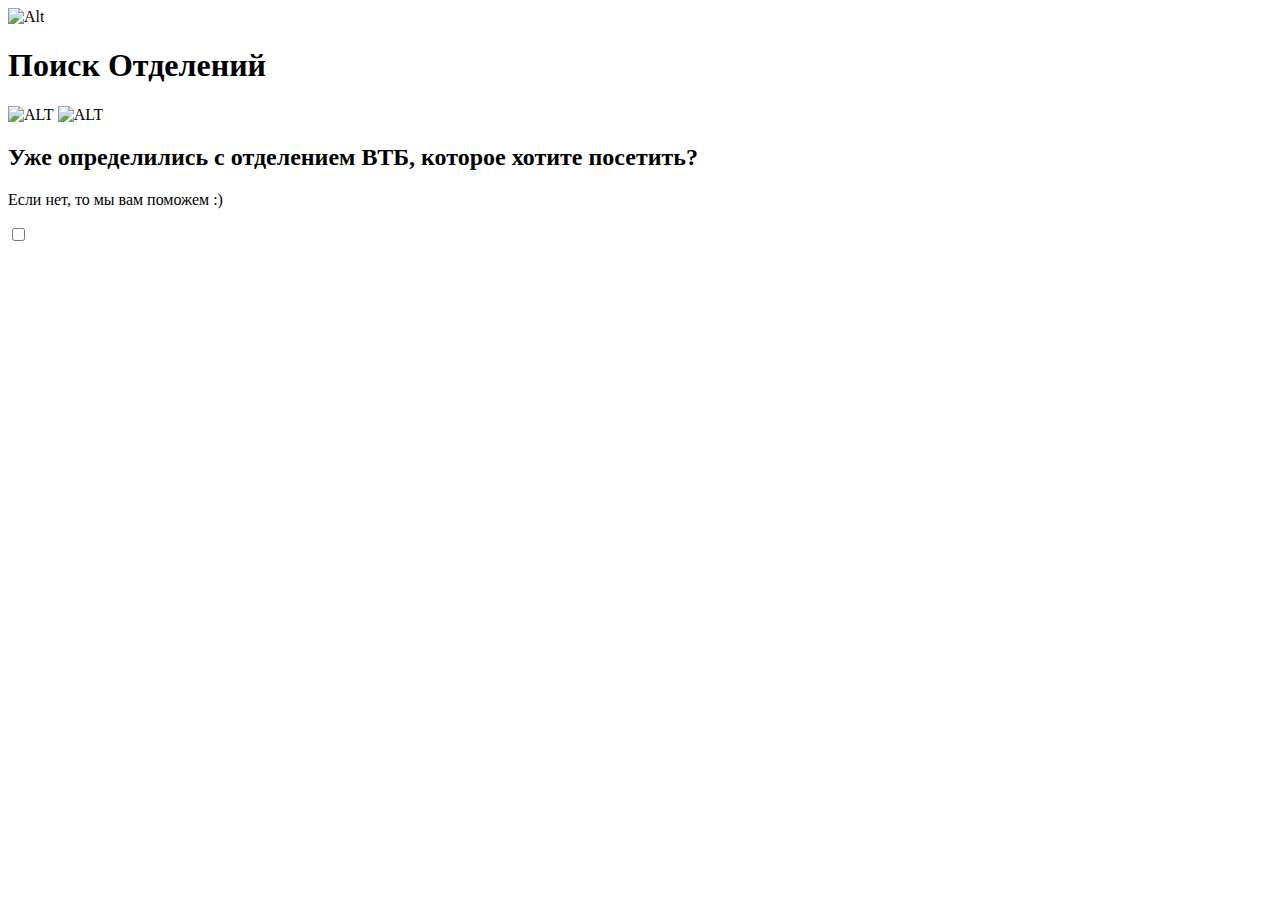
==== index.html @ 4bd2df37 "new version" ====
<!DOCTYPE html>
<html lang="en">
<head>
    <meta charset="UTF-8">
    <meta name="viewport" content="width=device-width, initial-scale=1.0">
    <title>Document</title>

    <script src="libs/gsap/gsap.min.js" defer></script>
    <script src="libs/gsap/ScrollTrigger.min.js" defer></script>
    <script src="libs/gsap/ScrollSmoother.min.js" defer></script>

    <link rel="stylesheet" href="css/main.css">
    <script src="jss/app.js" defer></script>

</head>
<body>

    <div class="wrapper">
        <div class="content">

            <header class="hero-section">
				<img data-speed=".6" class="hero" src="img/phone.png" alt="Alt" >
				<div class="container">
                    <h1 class="main-title">Поиск Отделений</h1>
					<div data-speed=".75" class="main-header">
					</div>
				</div>
			</header>
        
            <div class="portfolio">
                <div class="container">
                    <main class="gallery">

                        <div data-speed=".9" class="gallery_left">
        
                            <img class= "gallery__item" src="img/pinvtb.png" alt="ALT">
                            <img class= "gallery__item" src="img/map_example.jpeg" alt="ALT">
        
                        </div>
                        <div class="gallery_right">
        
                            <div data-speed=".1" class="text-block gallery__item"></div>
                            <h2 class="text-block__h">Уже определились с отделением ВТБ, которое хотите посетить?</h2>
        
                            <p class="text-block__p">Если нет, то мы вам поможем :)</p>
                        <div class="switch">
                            <input type="checkbox">
                        </div>
                        
                        </div>
        
        
                    </main>
                </div>
            </div>       
        </div>
    </div>
</body>
</html>
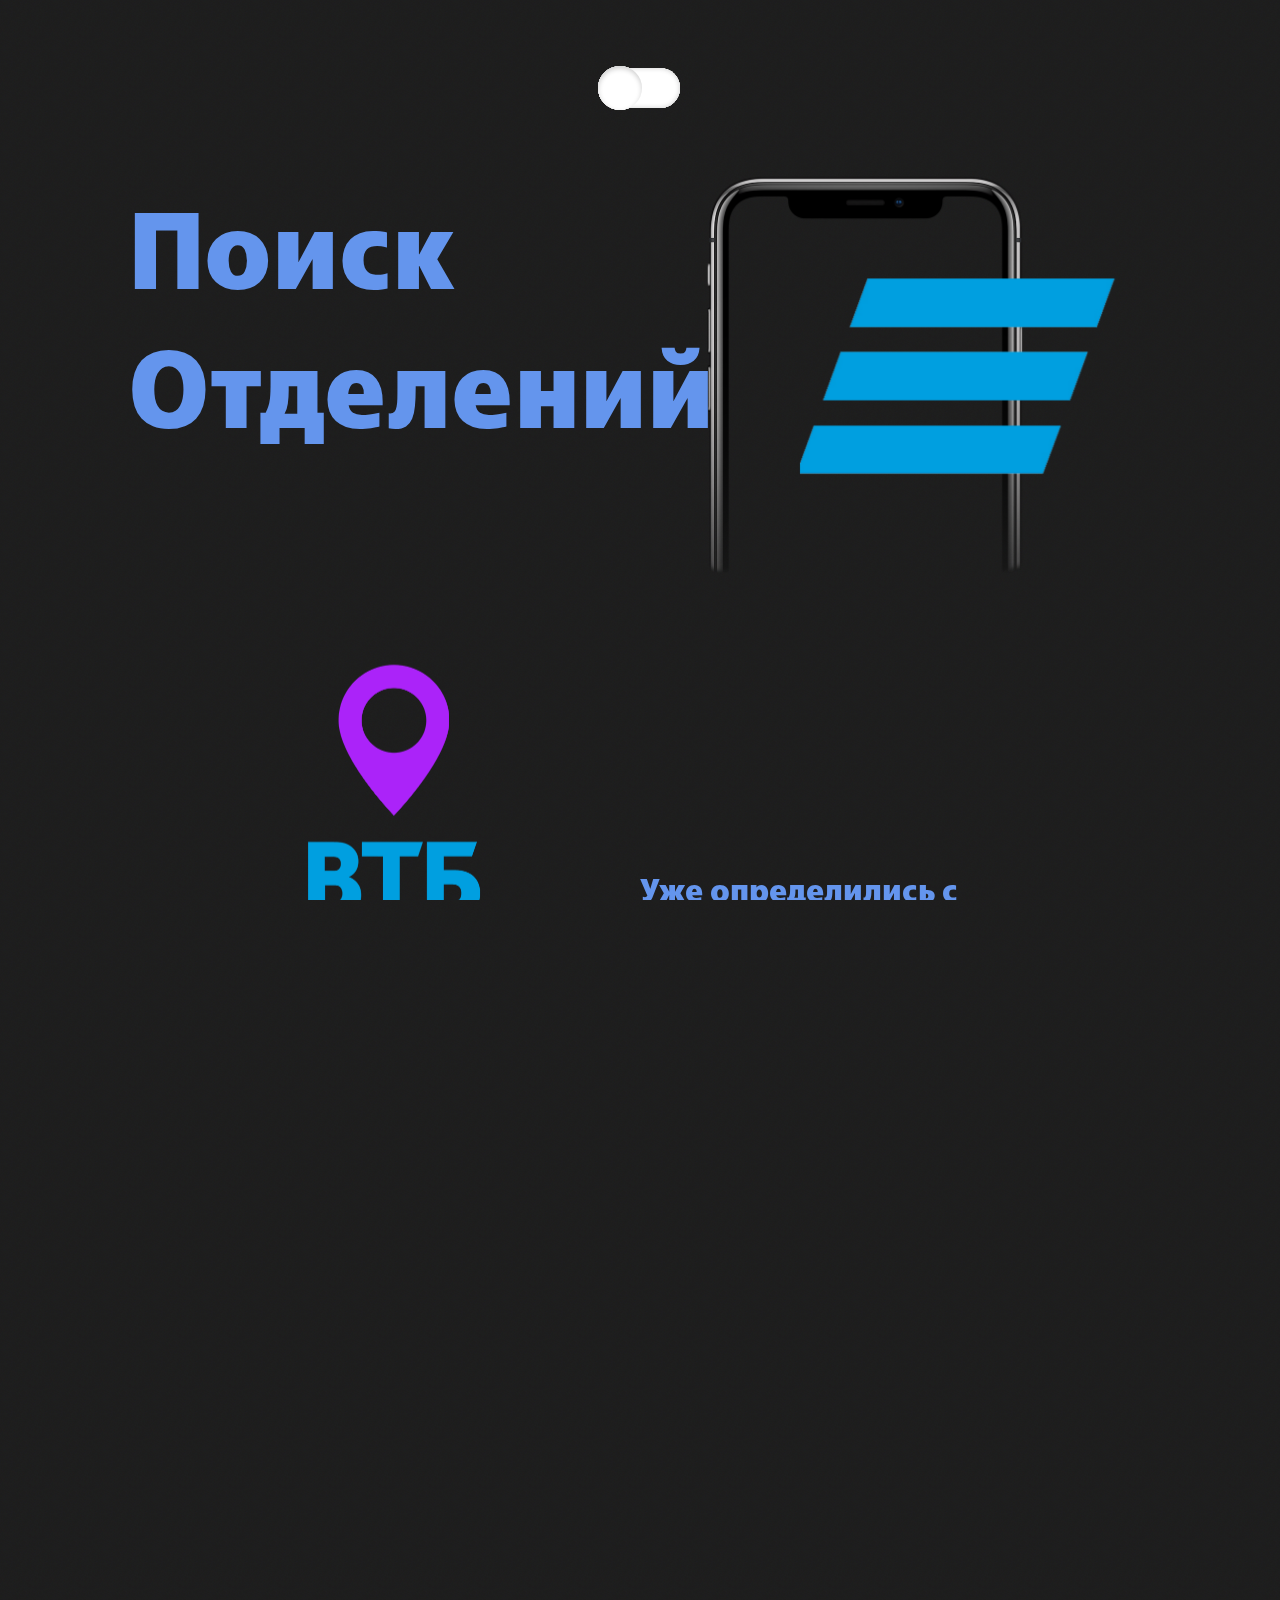
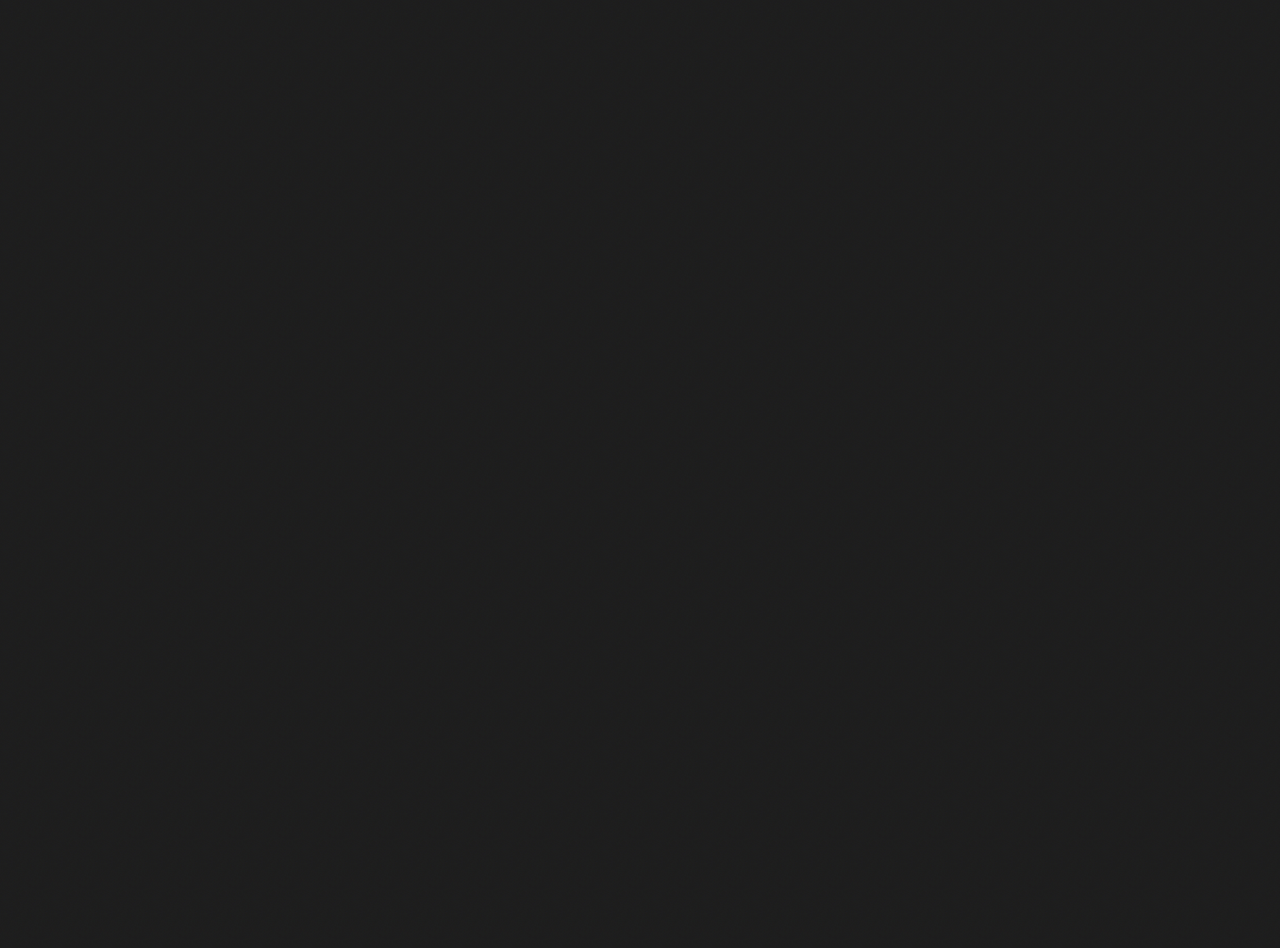
==== commit 4cb4498a: "Add files via upload" ====
--- a/index.html
+++ b/index.html
@@ -40,20 +40,121 @@
                         <div class="gallery_right">
         
                             <div data-speed=".1" class="text-block gallery__item"></div>
-                            <h2 class="text-block__h">Уже определились с отделением ВТБ, которое хотите посетить?</h2>
-        
+                            <h2 class="text-block__h">Уже определились с отделением ВТБ, которое хотите посетить?</h2>        
                             <p class="text-block__p">Если нет, то мы вам поможем :)</p>
-                        <div class="switch">
-                            <input type="checkbox">
+                            <button id="steer" style="position: absolute; left: 60%; top: 1300px;" class="accordion">Помоги мне найти отделение</button>
+                            <div class="panel">
+                                <script>
+                                var acc = document.getElementsByClassName("accordion");
+                                var i;
+                                for (i = 0; i < acc.length; i++) {
+                                    acc[i].addEventListener("click", function() {
+                                    this.classList.toggle("active");
+                                    var panel = this.nextElementSibling;
+                                    if (panel.style.display === "block") {
+                                    panel.style.display = "none";
+                                    } else {
+                                    panel.style.display = "block";
+                                    }
+                                    });
+                                }
+                             </script>
+                                <table class="table" border="1">
+                                <p align="center" style="font-family: 'VTB'">
+                                    Чтобы ваш визит был комфортным, давайте учтём ваши пожелания: </p>
+                                <tr>
+                                    <td>Я - физлицо</td>
+                                    <td>  
+                                        <label class="switch">
+                                            <input type="checkbox">
+                                            <span class="slider round"></span>
+                                          </label>            
+                                    </td>
+                                </tr>
+                                <tr>
+                                    <td>Я - юрлицо</td>
+                                    <td>
+                                        <label class="switch">
+                                            <input type="checkbox">
+                                            <span class="slider round"></span>
+                                          </label>                    
+                                    </td>
+                                </tr>
+                                    <td>Хочу отправить почту</td>
+                                    <td>
+                                        <label class="switch">
+                                            <input type="checkbox">
+                                            <span class="slider round"></span>
+                                          </label> 
+                                    </td>
+                                </tr>
+                                <tr>
+                                    <td>Мне сложно перемещаться</td>
+                                    <td>                        
+                                        <label class="switch">
+                                            <input type="checkbox">
+                                            <span class="slider round"></span>
+                                          </label> 
+                                    </td>
+                                </tr>
+                                <tr>
+                                    <td>Хотелось бы снять денег</td>
+                                    <td>
+                                        <label class="switch">
+                                            <input type="checkbox">
+                                            <span class="slider round"></span>
+                                          </label> 
+                                    </td>
+                                </tr>
+                                <tr>
+                                    <td>Хотелось бы получить страховку</td>
+                                    <td>
+                                        <label class="switch">
+                                            <input type="checkbox">
+                                            <span class="slider round"></span>
+                                          </label> 
+                                    </td>
+                                </tr>
+                                <tr>
+                                    <td>Поближе к метро</td>
+                                    <td>                        
+                                        <label class="switch">
+                                            <input type="checkbox">
+                                            <span class="slider round"></span>
+                                          </label> 
+                                    </td>
+                                </tr>
+                                <tr>
+                                    <td>Круглосуточное отделение банка</td>
+                                    <td>                        
+                                        <label class="switch">
+                                            <input type="checkbox">
+                                            <span class="slider round"></span>
+                                          </label> 
+                                    </td>
+                                </tr>
+
+                            </div>
                         </div>
-                        
-                        </div>
-        
-        
                     </main>
                 </div>
             </div>       
         </div>
     </div>
+    <script>
+        var acc = document.getElementsByClassName("accordion");
+        var i;
+        for (i = 0; i < acc.length; i++) {
+          acc[i].addEventListener("click", function() {
+            this.classList.toggle("active");
+            var panel = this.nextElementSibling;
+            if (panel.style.maxHeight) {
+              panel.style.maxHeight = null;
+            } else {
+              panel.style.maxHeight = panel.scrollHeight + "px";
+            } 
+          });
+        }
+    </script>
 </body>
 </html>--- a/css/main.css
+++ b/css/main.css
@@ -0,0 +1,304 @@
+* {
+    margin: 0;
+    padding: 0;
+    box-sizing: border-box;
+}
+
+:root{
+    --index: calc(1vw + 1vh);
+    --color-header: #ffffff;
+    --color-text #ffffff;
+    --gallery-gap: calc(var(--index)*10)
+}
+
+@font-face {
+    font-family: VTB;
+    font-weight: bold;
+    src: url(../fonts/VTBGroupUI-Bold.ttf);
+}
+@font-face {
+    font-family: VTB;
+    font-weight: normal;
+    src: url(../fonts/VTBGroupUI-Medium.ttf);
+}
+@font-face {
+    font-family: VTB;
+    font-weight: normal;
+    src: url(../fonts/VTBGroupUI-Regular.ttf);
+}
+
+h1,h2,h3,h4,h5,h6{
+    font-family: VTB;
+}
+
+body{
+    background-image: url(../img/bg.jpg);
+    background-size: 50px;
+    color: cornflowerblue;
+    font-family: VTB;
+    overflow-x: hidden;
+}
+
+.hero{
+    width: calc(var(--index) *25);
+    position: absolute;
+    left: 50vw;
+    top: 10vh;
+    
+}
+
+main-header{
+    height: auto;
+}
+
+.container{
+    padding: 0 10vw;
+}
+.main-title{
+    font-size: calc(var(--index)*5);
+    margin-top: auto;
+    position: fixed;
+    width: min-content;
+    top: 20vh;
+    
+    
+}
+
+.gallery{
+    display: flex;
+    padding: calc(var(--index)*30)0;
+
+}
+
+.gallery > * {
+    flex: 1;
+    display: flex;
+    align-items: center;
+    flex-direction: column;
+}
+
+
+.gallery__item{
+    max-width: calc(var(--index)*21);
+    margin-bottom: var(--gallery-gap);
+}
+
+.gallery__left .gallery__item{
+    margin-top: calc(var(--gallery-gap)*1);
+}
+
+.gallery__right .gallery__item{
+    margin: 0;
+    margin-top: calc(var(--gallery-gap)*1);
+}
+
+.gallery__right .text-block__p{
+    overflow:auto
+
+}
+
+.text-block{
+    color: var(--color-text);
+    position: relative;
+}
+
+.text-block__h{
+    font-size: 2rem;
+    line-height: 2.4rem;
+    color: cornflowerblue;
+    margin-bottom: 1.5rem;
+}
+
+.text-block__p{
+    line-height: 1.75;
+    margin: 0;
+    overflow:auto
+}
+
+.switch{
+    position: absolute;
+    left: 50vw;
+    top: 10vh;
+    transform: translate(-50%, -50%);
+    left: 50vw;
+    top: 10vh;
+    
+}
+
+input[type="checkbox"]{
+    position: relative;
+    width: 80px;
+    height: 40px;
+    -webkit-appearance: none ;
+    outline: none;
+    background: #ffffff;
+    border-radius: 20px;
+    transition: .5s;
+    box-shadow: inset 0 0 5px rgba(0,0,0,.2);
+}
+
+input:checked[type="checkbox"]{
+    background: cornflowerblue;
+}
+
+input[type="checkbox"]:before{
+    content: '';
+    position: absolute;
+    width: 40px;
+    height: 40px;
+    border-radius: 20px;
+    top: 0;
+    left: 0;
+    background: #ffffff;
+    transition: .5s;
+    transform: scale(1.1);
+    box-shadow: inset 0 2px 5px rgba(0,0,0,.2);
+}
+
+input:checked[type="checkbox"]:before {
+    left: 40px;
+}
+
+.table {
+	width: 30%;
+	border: none;
+	margin-bottom: 20px;
+	border-collapse: separate;
+}
+.table thead th {
+	font-weight: bold;
+	text-align: left;
+	border: none;
+	padding: 10px 15px;
+	background: #EDEDED;
+	font-size: 14px;
+	border-top: 1px solid #ddd;
+}
+.table tr th:first-child, .table tr td:first-child {
+	border-left: 1px solid #ddd;
+}
+.table tr th:last-child, .table tr td:last-child {
+	border-right: 1px solid #ddd;
+}
+.table thead tr th:first-child {
+	border-radius: 20px 0 0 0;
+}
+.table thead tr th:last-child {
+	border-radius: 0 20px 0 0;
+}
+.table tbody td {
+	text-align: left;
+	border: none;
+	padding: 10px 15px;
+	font-size: 14px;
+	vertical-align: top;
+}
+.table tbody tr:nth-child(even) {
+	background: #F8F8F8;
+}
+.table tbody tr:last-child td{
+	border-bottom: 1px solid #ddd;
+}
+.table tbody tr:last-child td:first-child {
+	border-radius: 0 0 0 20px;
+}
+.table tbody tr:last-child td:last-child {
+	border-radius: 0 0 20px 0;
+}
+
+.accordion {
+    background-color: #eee;
+    color: #444;
+    cursor: pointer;
+    padding: 18px;
+    width: 20%;
+    border: none;
+    text-align: center;
+    outline: none;
+    font-size: 15px;
+    transition: 0.5s;
+	border-radius:12px
+}
+            
+.active, .accordion:hover {
+    background-color: #0077ff; 
+}
+            
+.panel {
+    padding: 0 18px;
+    max-height: 0;
+    background-color: white;
+    overflow: hidden;
+    transition: max-height 0.5s ease-out;
+}
+
+.header {
+    position: fixed;
+    top: 0;
+    left: 0;
+    right: 0;
+    height: 50px;
+    background-color: cornflowerblue;
+    border: 1px solid #000;
+    z-index: 1000;
+}
+
+.button {
+    background-color: #4CAF50; /* Green */
+    border: none;
+    color: white;
+    padding: 20px;
+    text-align: center;
+    text-decoration: none;
+    display: inline-block;
+    font-size: 16px;
+    margin: 4px 2px;
+    cursor: pointer;
+}
+
+@media screen and (max-height: 450px) {
+  .sidenav {padding-top: 15px;}
+  .sidenav a {font-size: 18px;}
+}
+.button3 {border-radius: 8px;}
+
+.btn {
+	display: inline-block;	
+	box-sizing: border-box;
+	padding: 0 25px;
+	margin: 0 15px 15px 0;
+	outline: none;
+	border: 1px solid #fff;
+	border-radius: 50px;
+	height: 46px;
+	line-height: 46px;
+	font-size: 14px;
+	font-weight: 600;
+	text-decoration: none;
+	color: #444;
+	background-color: #fff;
+	box-shadow: 0 4px 6px rgb(65 132 144 / 10%), 0 1px 3px rgb(0 0 0 / 8%);
+	cursor: pointer;
+	user-select: none;
+	appearance: none;
+	touch-action: manipulation;  
+	vertical-align: top;
+	transition: box-shadow 0.2s;
+}
+.btn:focus-visible {
+	border: 1px solid #4c51f9;
+	outline: none;
+}
+.btn:hover {
+	transition: all 0.2s;
+	box-shadow: 0 7px 14px rgb(65 132 144 / 10%), 0 3px 6px rgb(0 0 0 / 8%);
+}
+.btn:active {
+	background-color: #808080;
+}
+.btn:disabled {
+	background-color: #eee;
+	border-color: #eee;
+	color: #444;
+	cursor: not-allowed;
+}
